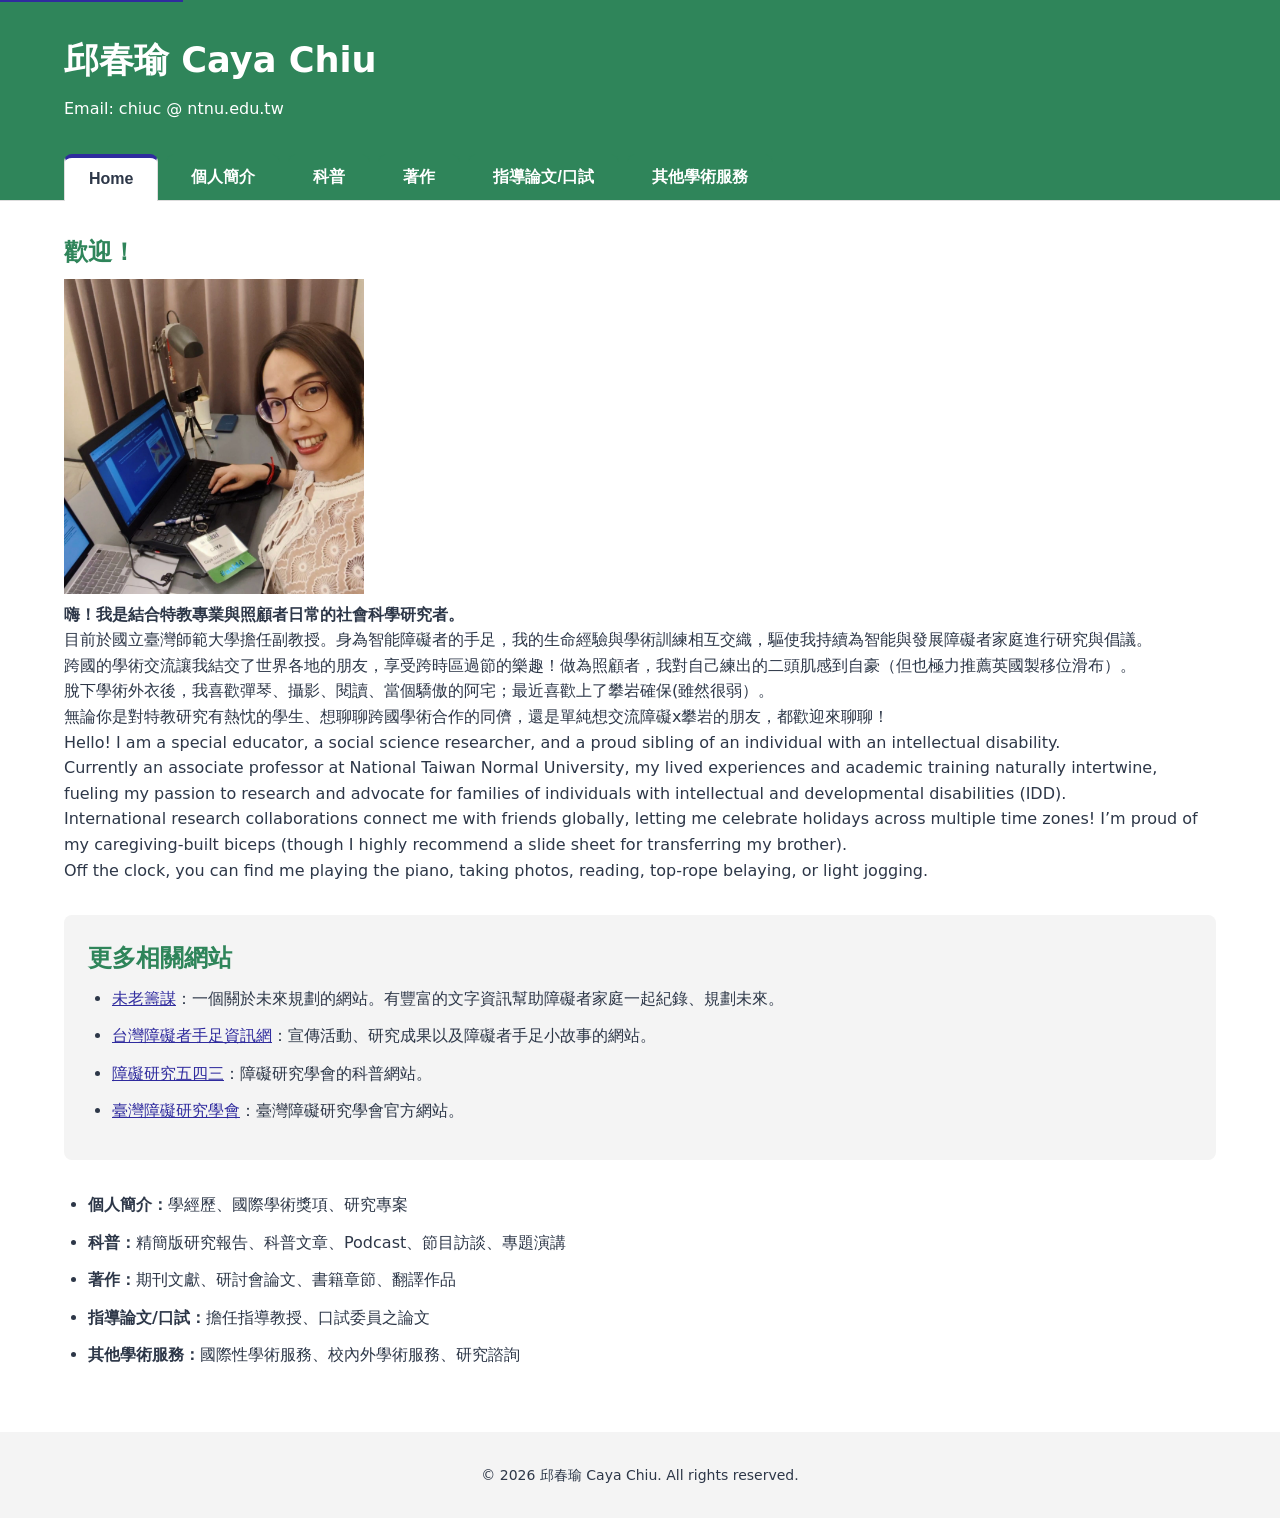
==== index.html @ 4c35199a "Update index.html" ====
<!DOCTYPE html>
<html lang="zh-TW">
<head>
    <meta charset="UTF-8">
    <meta name="viewport" content="width=device-width, initial-scale=1.0">
    <title>邱春瑜 Caya Chiu - Academic Portfolio</title>
    <link rel="stylesheet" href="style.css">
</head>
<body>
    <a href="#main-content" class="skip-link">Skip to main content</a>

    <header class="site-header">
        <h1>邱春瑜 Caya Chiu</h1>
        <p>Email: chiuc @ ntnu.edu.tw</p>
    </header>

    <nav class="tab-nav" aria-label="Main Navigation">
        <div class="tab-list" role="tablist">
            <button role="tab" aria-selected="true" aria-controls="home" id="tab-home" data-target="home">Home</button>
            <button role="tab" aria-selected="false" aria-controls="about" id="tab-about" data-target="about">個人簡介</button>
            <button role="tab" aria-selected="false" aria-controls="popsci" id="tab-popsci" data-target="popsci">科普</button>
            <button role="tab" aria-selected="false" aria-controls="publications" id="tab-publications" data-target="publications">著作</button>
            <button role="tab" aria-selected="false" aria-controls="advising" id="tab-advising" data-target="advising">指導論文/口試</button>
            <button role="tab" aria-selected="false" aria-controls="services" id="tab-services" data-target="services">其他學術服務</button>
        </div>
    </nav>

    <main id="main-content" class="main-content">
        <!-- 1. HOME PANEL -->
        <div role="tabpanel" id="home" aria-labelledby="tab-home" class="tab-panel active">
            <section class="content-section">
                    <h2>歡迎！</h2>
                    <img src="profile.png" style="width: 300px; height: auto;" alt="A smiling woman with dark brown hair and glasses takes a selfie at her desk, wearing a white cutout-patterned dress. Her workspace includes a black laptop displaying a blue presentation, a silver laptop to the left, a small tripod-mounted webcam, a smartphone, and a desk lamp. A conference badge rests on her keyboard reading 'aidd', 'CAYA', and 'Caya (Chun-Yu)', with a green '#aaidd' ribbon attached. Neutral curtains hang in the background.">
                    <p><strong>嗨！我是結合特教專業與照顧者日常的社會科學研究者。</strong></p>
                    <p>目前於國立臺灣師範大學擔任副教授。身為智能障礙者的手足，我的生命經驗與學術訓練相互交織，驅使我持續為智能與發展障礙者家庭進行研究與倡議。</p>
                    <p>跨國的學術交流讓我結交了世界各地的朋友，享受跨時區過節的樂趣！做為照顧者，我對自己練出的二頭肌感到自豪（但也極力推薦英國製移位滑布）。</p>
                    <p>脫下學術外衣後，我喜歡彈琴、攝影、閱讀、當個驕傲的阿宅；最近喜歡上了攀岩確保(雖然很弱）。</p>
                    <p>無論你是對特教研究有熱忱的學生、想聊聊跨國學術合作的同儕，還是單純想交流障礙x攀岩的朋友，都歡迎來聊聊！</p>
                    <p>Hello! I am a special educator, a social science researcher, and a proud sibling of an individual with an intellectual disability.</p>
                    <p>Currently an associate professor at National Taiwan Normal University, my lived experiences and academic training naturally intertwine, fueling my passion to research and advocate for families of individuals with intellectual and developmental disabilities (IDD).</p>
                    <p>International research collaborations connect me with friends globally, letting me celebrate holidays across multiple time zones! I’m proud of my caregiving-built biceps (though I highly recommend a slide sheet for transferring my brother). </p>
                    <p>Off the clock, you can find me playing the piano, taking photos, reading, top-rope belaying, or light jogging.</p>
            </section>
            <section class="content-section highlight-block">
                <h2>更多相關網站</h2>
                <ul class="data-list">
                    <li><a href="http://myfna.wordpress.com/" target="_blank">未老籌謀</a>：一個關於未來規劃的網站。有豐富的文字資訊幫助障礙者家庭一起紀錄、規劃未來。</li>
                    <li><a href="http://sibtw.home.blog/" target="_blank">台灣障礙者手足資訊網</a>：宣傳活動、研究成果以及障礙者手足小故事的網站。</li>
                    <li><a href="https://ds543.home.blog/" target="_blank">障礙研究五四三</a>：障礙研究學會的科普網站。</li>
                    <li><a href="https://sdstaiwan.com/" target="_blank">臺灣障礙研究學會</a>：臺灣障礙研究學會官方網站。</li>
                </ul>
            </section>
             <section class="content-section">
                <ul class="data-list">
                    <li><strong>個人簡介：</strong>學經歷、國際學術獎項、研究專案</li>
                    <li><strong>科普：</strong>精簡版研究報告、科普文章、Podcast、節目訪談、專題演講</li>
                    <li><strong>著作：</strong>期刊文獻、研討會論文、書籍章節、翻譯作品</li>
                    <li><strong>指導論文/口試：</strong>擔任指導教授、口試委員之論文</li>
                    <li><strong>其他學術服務：</strong>國際性學術服務、校內外學術服務、研究諮詢</li>
                </ul>
            </section>
        </div>

        <!-- 2. ABOUT PANEL -->
        <div role="tabpanel" id="about" aria-labelledby="tab-about" class="tab-panel" hidden>
            <section class="content-section">
                <h2>任職經歷 Academic Appointment</h2>
                <ul class="data-list">
                    <li>
                        <strong>2022/02/01 - Present</strong><br>
                        國立臺灣師範大學特殊教育系副教授<br>
                        National Taiwan Normal University / Department of Special Education<br>
                        <em>Associate Professor</em>
                    </li>
                    <li>
                        <strong>2016/08/01 - 2022/01/31</strong><br>
                        國立臺灣師範大學特殊教育系助理教授<br>
                        National Taiwan Normal University / Department of Special Education<br>
                        <em>Assitant Professor</em>
                    </li>
                    <li>
                        <strong>2014/02/01 - 2016/07/31</strong><br>
                         國立台北教育大學特殊教育系助理教授<br>
                        National Taipei University of Education / Department of Special Education<br>
                        <em>Assistant Professor</em>
                    </li>
                    <li>
                        <strong>2013/06/01 - 2014/02/01</strong><br>
                        University of Kansas / Beach Center on Disability<br>
                        <em>Post-doctoral fellowship</em>
                    </li>
                </ul>
            </section>
            <section class="content-section">
                <h2>學歷 Academic Degree</h2>
                <ul class="data-list">
                    <li>
                        <strong>2009/08/01 - 2013/05/31</strong><br>
                        University of Kansas, Lawrence, KS, U.S.A.<br>
                        Major: Special Education (Family and Policy) | Minor: Research<br>
                        <em>Ph.D.</em> - Family Needs and Family Quality of Life for Taiwanese Families of Children with Intellectual Disability and Developmental Delay
                    </li>
                    <li>
                        <strong>2007/08/01 - 2009/05/31</strong><br>
                        Vanderbilt University, Nashville, TN, U.S.A.<br>
                        Major: Special Education (Low Incidence Disabilities)<br>
                        <em>M.Ed.</em> - Web-based Survey of Taiwanese and American Adult Siblings of Persons with Disabilities
                    </li>
                    <li>
                        <strong>2001/09/01 - 2005/06/30</strong><br>
                        National Taiwan Normal University<br>
                        Major: Special Education (Severe and Multiple Disabilities)<br>
                        <em>B.A.</em>
                    </li>
                </ul>
            </section>
            <section class="content-section">
                <h2>國際學術獎項 / Awards</h2>
                <ul class="data-list">
                    <li>2025: Fulbright Senior Scholar Fellowship</li>
                    <li>2019: American Association on Intellectual and Developmental Disabilities International Award</li>
                    <li>2019: American Association on Intellectual and Developmental Disabilities Fellowship of AAIDD</li>
                    <li>2015: Jay Turnbull Fellowship</li>
                    <li>2012 - 2013: Tien-Chan Charity Foundation Dissertation Grant</li>
                    <li>2009 - 2013: Borchardt Scholarship, Grace M Phinney Scholarship, KU School of Education Achievement Award</li>
                    <li>2007 - 2009: Dean’s Selection Scholarship, Peabody College at Vanderbilt University</li>
                </ul>
            </section>
            <section class="content-section">
                <h2>研究專案 / Research Projects</h2>
                <h3>Principal Investigator / 計畫主持人</h3>
                <ul class="data-list">
                    <li><strong>2026/07/01 - Present:</strong> NSTC: A study of Coevolution for Definition, System, and Life Stories of Intellectual Disability. 科技部115年度優秀年輕學者研究計畫(個別型)NSTC 115-2628-H-003 -004 -MY2　從決策不透明到信任治理：以人機協作重構特殊教育鑑定中的障礙正義</li>
                    <li><strong>2025/02/15 - 2025/08/15:</strong> Fulbright: Painting the Future Together: Exploring Experiences of Asian Immigrant Families of Young Adults with Intellectual and Developmental Disabilities</li>
                    <li><strong>2022/08/01 - Present:</strong> NSTC: A study of Coevolution for Definition, System, and Life Stories of Intellectual Disability. 科技部112年度專題研究計畫案 NSTC112-2410-H003-092-MY3  名稱的故事：智能障礙定義、制度、生命故事共同演化之研究</li>
                    <li><strong>2021/08/01 - 2024/07/31:</strong>  NSTC: Building a Balanced Future: Effectiveness of a Hybrid Future Planning Support Program for Families of Individuals with Intellectual and Developmental Disabilities. 科技部110年度專題研究計畫案 MOST110-2410-H003-068-MY2 未老籌謀：當面加線上混合形式智能與發展障礙家庭未來規劃支持方案之成效研究</li>
                    <li><strong>2020/08/01 - 2022/07/31:</strong> NSTC: Handing over the Baton: Perspectives of Sibling Relationship, Caregiving Responsibility and Future Planning from Different Family Members of Individuals with Intellectual and Developmental Disabilities. 科技部110年度專題研究計畫案 MOST109-2410-H003-043-SSS 交棒:從不同智能與發展障礙者家庭成員觀點看手足關係、照顧任務及未來規劃 </li>
                    <li><strong>2018/08/01 - 2020/01/31:</strong> NSTC: Time Keepers: Generational Similarities/ Differences among Siblings Caregivers of Individuals with Disabilities. 科技部鼓勵女性從事科學及技術研究專案計畫(個別型) MOST 107-2635-H-003-001 -跨越時間的守護者: 擔負障礙者照顧責任的手足生命階段與世代間異同探究  </li>
                    <li><strong>2019/07/01 - 2020/08/31:</strong> Anfield: Play matters: exploring the relationship between inclusive education and play (Joint project with HKU School of Professional and Continuing Education and University of Leeds)    </li>
                    <li><strong>2019/01/01 - 2019/12/31:</strong> MoHW: Sibling Empowerment: Developing Workshop for Adults Siblings of Individuals with Intellectual and Developmental Disabilities. 公益彩券回饋金補助專案1081K1009看見高齡社會中障礙家庭支持工作的新取向—機構身心障礙者之手足團體培力計畫(育成基金會)</li>
                    <li><strong>2017/01/01 - 2019/12/31:</strong> Social sciences and humanity research Council, Canada: De l'intervention comportementale intensive précoce à l'école : évaluation de la qualité de la trajectoire de services chez les familles d'enfant ayant un trouble du spectre (Joint project with University of Montreal in Quebec, Queens University, Ontario)</li>
                    <li><strong>2017/08/01 - 2018/10/31:</strong> NTNU: Exploring Needs and Support Strategies for Schoolage Special Siblings of Children with Intellectual Disability/Autism. 國立臺灣師範大學新進教師之專題研究補助106031003 隱形的特殊需求:智能障礙與自閉症者之在學特殊手足需求與支持策略探究</li>
                    <li><strong>2017/01/01 - 2018/08/01:</strong> Exploring the ‘state of play’ for disabled children in Hong Kong and Taiwan (Joint project with HKU School of Professional and Continuing Education and University of Leeds)n</li>
                    <li><strong>2014/10/01 - 2016/12/31:</strong> CRPD and Quality of Life Indicator Delphi-study</li>
                    <li><strong>2010/03/01 - 2016/08/31:</strong> Family Needs Assessment Scale Development</li>
                    <li><strong>2010/01/01 - 2012/06/30:</strong> Early Years online module development</li>
                    <li><strong>2009/09/01 - 2010/05/31:</strong> CONNECT: A web-based professional development resources</li>
                </ul>
                <h3>Project Co-Principal Investigator / 協同主持人</h3>
                <ul class="data-list">
                    <li>2019/07/08 - 2020/08/31: Anfield補助計畫Play matters: exploring the relationship between inclusive education and play (與香港大學School of Professional and Continuing Education及University of Leeds, UK合作計畫)  </li>
                    <li>2017/01/01 - 2019/12/31: Social sciences and humanity research Council, Canada補助專案 De l'intervention comportementale intensive précoce à l'école : évaluation de la qualité de la trajectoire de services chez les familles d'enfant ayant un trouble du spectre de l'autisme Université du Québec à Montréal (與University of Montreal in Quebec, Queens University, Ontario合作計畫)</li>
                    <li>2017/01/01 - 2018/08/01: Exploring the ‘state of play’ for disabled children in Hong Kong and Taiwan (與香港大學School of Professional and Continuing Education及University of Leeds, UK合作計畫)</li>
                </ul>
            </section>
        </div>

        <!-- 3. POPULAR SCIENCE PANEL -->
        <div role="tabpanel" id="popsci" aria-labelledby="tab-popsci" class="tab-panel" hidden>
         <section class="content-section highlight-block">
                <h2>精簡版研究報告 (Research Briefs)</h2>
                <ul class="data-list">
                    <li><a href="https://drive.google.com/file/d/1Z1q9WR6EpjDZjwSs6eqr-I-HGg7HndsA/view?usp=drive_link" target="_blank">2022障礙家庭未來規劃精簡版研究報告.pdf</a></li>
                    <li><a href="https://drive.google.com/file/d/1wVi0GGYrg65hXgGa9I_uWAhBz9-PHjV2/view?usp=drive_link" target="_blank">2022障礙家庭照顧任務精簡版研究報告.pdf</a></li>
                    <li><a href="https://drive.google.com/file/d/1WQktTf-LOldTJ2x9FkzK90xZSSlH6qXa/view?usp=drive_link" target="_blank">2020手足研究摘要精華版.pdf</a></li>
                    <li><a href="https://drive.google.com/file/d/1hQaxby3zULbg8oN4PaaTYc0lHrzxYAOx/view?usp=drive_link" target="_blank">2019手足真心話手冊最終版(電子版).pdf</a></li>
                    <li><a href="https://drive.google.com/file/d/1cEA9bY_1T6qoMqASv3lDJm2ncrkCbbTE/view?usp=drive_link" target="_blank">2019手足真心話table.pdf</a></li>
                    <li><a href="https://drive.google.com/file/d/1XK9U51AMbYr6vNroq2OEG8Gbzxfjn7fq/view?usp=drive_link" target="_blank">2013家庭需求精簡版研究報告.pdf</a></li>
                </ul>
            </section>
            <section class="content-section">
                <h2>科普文章 / Pop-Sci Article</h2>
                <ol class="data-list">
                    <li><a href="https://ds543.home.blog/2024/04/29/%e7%95%b6%e4%bd%a0%e5%87%9d%e8%a6%96%e6%b7%b1%e6%b7%b5%ef%bc%9a%e3%80%8c%e6%80%aa%e8%83%8e%e7%a7%80%e3%80%8d%ef%bc%88freakshow%ef%bc%89%e8%88%87%e3%80%8c%e5%81%a5%e5%85%a8%e4%b8%bb%e7%be%a9%e3%80%8d/" target="_blank">邱春瑜(2024)。當你凝視深淵：「怪胎秀」（Freakshow）與「健全主義」的對話 。障礙研究五四三。</a></li>
                    <li><a href="https://www.aaidd.org/news-policy/news/article/2019/03/27/criteria-for-id-now-available-in-eight-languages" target="_blank">Chiu, C. (2021). Criteria for ID Now Available in Eight Additional Languages. AAIDD.</a></li>
                    <li><a href="https://aaidd.org/intellectual-disability/definition/translations-of-the-criteria-for-id" target="_blank">Chiu, C. (2021). Criteria for Intellectual Disability in Translation. AAIDD.</a></li>
                    <li><a href="https://www.aaidd.org/publications/newsletters/leadership-in-idd/lidd-2021-july" target="_blank">Caya, C. (2021, July). Mission of the Century. Leadership in IDD.</a></li>
                    <li><a href="https://ici.umn.edu/peer-reviewed-publications" target="_blank">Chiu, C., Strohm, K., & Arima, Y. (2020, Spring). Sibling Support Internationally: A Snapshot of Asia-Pacific Sibling Networks. ICI Peer-Reviewed Publications.</a></li>
                    <li><a href="https://medium.com/aaidd-secp-2020-curation/developing-global-competency-for-an-inclusive-world-4ea5143907ae" target="_blank">Chiu, C. (2020, Jul 5). Developing global competency for an inclusive world. AAIDD SECP 2020 Curation.</a></li>
                    <li><a href="https://ds543.home.blog/2019/07/23/%E8%BA%AB%E5%BF%83%E9%9A%9C%E7%A4%99%E3%80%8C%E5%BE%AE%E6%AD%A7%E8%A6%96%E3%80%8D/" target="_blank">邱春瑜、許朝富、游鯉綺(2019)。身心障礙，「微歧視」 。障礙研究五四三。</a></li>
                    <li><a href="https://sibtw.home.blog/2019/04/04/the-journey-begins/" target="_blank">邱春瑜 (2019)。手足真心話。刊於台灣障礙者手足資訊網。</a></li>
                    <li><a href="https://swiftschools.org/rainbow-connection/" target="_blank">Chiu, C. (2018, May 10). Rainbow Connection. SWIFT.</a></li>
                    <li><a href="https://twstreetcorner.org/2017/10/31/chiuchouwengchang/" target="_blank">邱春瑜、周怡君、翁鈺旻、張恒豪(2017)。障礙體驗，體驗了什麼？。巷仔口社會學。</a></li>
                </ol>
            </section>
            <section class="content-section">
                <h2>Podcast</h2>
                <ul class="data-list">
                    <li><strong>2025/03</strong> <a href=https://open.spotify.com/episode/5bLhLjYx2U1kBSAUPQdURW?si=mKMP5zkTTW6CIPsatMcUNQ>💟從心，走一段💟EP2 .手足釀出的早熟，從心認識身心障礙者的兄弟姊妹。礙到底工作室。</a></li>
                    <li><strong>2025/02</strong><a href=https://channelplus.ner.gov.tw/episode/014fade2-b8a7-461d-8cb9-de0d3ac8b559?courseId=>花甲幸福曲 EP7-花甲幸福陪伴：心智障礙家庭的雙老同行曲</a></li>
                    <li><strong>2023/02</strong> <a href=https://open.spotify.com/episode/72pVEuy2SAnDyXA479P5Th?si=p2qqojc1TwS_ZsgAUS2Avg>S2EP8 智能障礙家庭照顧支持與外國經驗分享 ft. 國立師大特教系邱春瑜副教授。漢聲廣播電台。</a></li>
                    <li><strong>2023/02</strong> <a href=https://open.spotify.com/episode/1WBRGaQpNFbI35cojVFdGA?si=8pgAmTOGQR2vd2jVYEOHcQ>S2EP7 智能障礙者名稱的演變與污名 ft. 國立師大特教系邱春瑜副教授。漢聲廣播電台。</a></li>
                    <li><strong>2022/06</strong> <a href=https://open.spotify.com/episode/0OIyl0VoO7yTcYZ3fp0I5I?si=g1pAcyqAR8-_bHjI16w1kw>EP25｜45度角的天空｜我們的藍調時光談障礙手足。漢聲廣播電台。</a></li>
                    <li><strong>2022/04</strong> <a href=https://open.spotify.com/episode/06GMhKXc0D8FUPEh8qorju>微歧視是什麼？玩轉障礙。（參考文章）</a></li>
                </ul>
            </section>
            <section class="content-section">
                <h2>訪談影片</h2>
                <ul class="data-list">
                    <li><strong>2024/04</strong> <a href=https://www.youtube.com/watch?v=j9n2_S7EmfA&t=18s>【育成社福基金會】障礙手足未來照顧規劃，手足要參與討論嗎。</a></li>
                    <li><strong>2024/04</strong> <a href=https://www.youtube.com/watch?v=R27_KTvFhcI&t=21s>【育成社福基金會】從交往到婚姻，手足與伴侶經歷了什麼。</a></li>
                    <li><strong>2020/11</strong> <a href=https://www.youtube.com/watch?v=3N5DauqBNfU>【育成基金會】手足會客室ep1-肯納症(自閉症)者家人的翻轉人生。</a></li>
                    <li><strong>2019/03</strong> <a href=https://reurl.cc/ZN7pAa>【返家專車】《特殊手足的真心話》。I Am Who I Am。</a></li>
                    <li><strong>2016/11</strong> <a href=https://reurl.cc/Mzdq0L>老師專訪—邱春瑜教授。《兩個世界》OneWorld—身心障礙者權利講座。</a></li>
                    <li><strong>2016/11</strong> <a href=https://reurl.cc/MzdqbL>談歧視。《兩個世界》OneWorld—身心障礙者權利講座。</a></li>
                </ul>
            </section>
            <section class="content-section">
                <h2>專題演講 / Selected Keynote Speech (-to be updated)</h2>
                <ol class="data-list">
                    <li>Chiu, C. (August, 2026) The 7th European IASSIDD Congress Keynote Panel. </li>
                    <li>Chiu, C. (July, 2019) 108年度教育部委託國立臺北教育大學辦理大專校院特殊教育專責單位輔導人員特殊教育研習。</li>
                    <li>Chiu, C. (April, 2019) 天使心家長講座活動。手足真心話~您的恐懼與轉機。</li>
                    <li>Chiu, C. (March, 2019) 2019心智障礙者手足議題國際研討會。舉手投足之間~特殊手足的真心話。</li>
                    <li>Chiu, C. (Jan, 2019) 南湖國小彩虹幸福講堂。從特教老師的養成談起-想法大不同。</li>
                    <li>Chiu, C. (Dec, 2018) 中原大學特殊教育學系特殊教育論題與趨勢。身心障礙者家庭研究與政策分析。</li>
                    <li>Chiu, C. (Nov, 2018) 育成成人工作會報。手足情深？手足風險？手足無措？</li>
                    <li>Chiu, C. (Oct, 2018) 2018東亞障礙研究論壇。樂在台灣：障礙兒童遊戲研究。</li>
                    <li>Chiu, C. (Jan, 2017) Kongju National University BK21+ International Conference, Kongju, Korea. Supports for Post-secondary Students with Disabilities in Taiwan.</li>
                </ol>
            </section>
        </div>

        <!-- 4. PUBLICATIONS PANEL -->
        <div role="tabpanel" id="publications" aria-labelledby="tab-publications" class="tab-panel" hidden>
            <section class="content-section">
                <h2>期刊文獻 / Journal Articles</h2>
                <ol class="data-list">
                    <li>韓采芳、邱春瑜、郭惠瑜(2026)我是誰?:成年智能障礙者對於智能障礙標籤態度及身份認同協商經驗之探究。<em>特殊教育研究學刊，51</em>(2), 1-43。[TSSCI、通訊作者]</li>
                    <li>賴念華、魏大紘、、胡心慈、邱春瑜、李謹妏(2025)障礙者之父母在障礙者不同生命階段所感知到的親職壓力與支持程度－以生態系統的觀點。<em>特殊教育研究學刊，50</em>(2)，1-44 。https://doi.org/10.6172/BSE.202507_50(2).0001.[TSSCI]</li>
                    <li>Chatenoud, C., Rivard, M., Millau, M., Aldersey, H., Chiu, C.-Y., Souissi, F., Magnan, C., & Mestari, Z. (2025). Family needs and service trajectory during the transition to school for children with autism. <em>Families in Society, Advance online publication.</em> https://doi.org/10.1177/10443894251329423 [SSCI]</li>
                    <li>Rivard, M., Chatenoud, C., Chiu, C., Aldersey, H., Coulombe, P., Morin, M., ... & Magnan, C. (2024). From early behavioral intervention to school: A systematic evaluation of parents’ perspectives on the quality of the autism services during the transition to kindergarten. <em>Journal of Autism and Developmental Disorders, 56</em>(2), 615-632. https://doi.org/10.1007/s10803-024-06594-x[SSCI]</li>
                    <li>陳伯偉、邱春瑜、郭惠瑜、周月清(2023)。發展障礙研究倫理指引：支持障礙者參與研究。<em>臺大社會工作學刊</em>，特刊，1-42。[TSSCI]</li>
                    <li>Rivard, M., Chatenoud, C., Magnan, C., Beuchat, M., Mello, C., Aldersey, H. M., & Chiu, C. (2023). "I lost all the services offered to my child overnight": Families' experience of the interruption of early intervention services for autism during the Covid-19 pandemic in Quebec. <em>Journal on Developmental Disabilities, 28</em>(2), 1-27.[SSCI]</li>
                    <li>Chiu, C. (2022). Bamboo sibs: Experiences of Taiwanese non-disabled siblings of adults with intellectual and developmental disabilities across caregiver lifestages. <em>Journal of Developmental and Physical Disabilities</em>, 34, 233–253. [SSCI]</li>
                    <li>Lee, C., Hagiwara, M., Chiu, C., & Takishima, M. (2022). Caregiving and future planning perspectives of siblings of individuals with intellectual and developmental disabilities: Insights from South Korea, Japan and Taiwan. <em>Journal of Applied Research in Intellectual Disabilities, 36</em>(1), 50-57. [SSCI]</li>
                    <li>游以安，邱春瑜，林予安，張恒豪(2022)。身心障礙大學生新冠肺炎期間遠距學習調查：以臺灣為例。<em>調查研究—方法與應用，49</em>, 135-186。[TSSCI]</li>
                    <li>董怡寧，邱春瑜，游鯉綺，許朝富，周倩如（2022）。一句話惹惱障礙者：以污名溝通模型探究障礙微歧視話語之詮釋與回應。<em>特殊教育研究學刊，47</em>(2), 1-32。[TSSCI、通訊作者]</li>
                    <li>Beckett, A. E., Encarnação, P., Chiu, C., & Ng, S. T. M. (2020). Play for disabled children in Taiwan and Hong Kong: parent perspectives. <em>Journal of Disability Studies in Education, 1</em>, 1-31.</li>
                    <li>劉益蓉、邱春瑜、張恒豪、柯秋雪(2020)。家成、業就？擔任特教老師的非障礙手足之邊界跨越經驗探究。<em>特殊教育研究學刊，45</em>(3)，29-51。[TSSCI、通訊作者]</li>
                    <li>Wu, Y. C., Chen, P. Y., Tsai, S. P., Tsai, S. F., Chou, Y. C., & Chiu, C. (2019). The effects of the class-wide function-related intervention teams on behaviors of an elementary student with autism spectrum disorder in an inclusive classroom in Taiwan. <em>International Journal of Developmental Disabilities, 65</em>(5), 368-377. [SSCI、通訊作者]</li>
                    <li>Francis, G. L., & Chiu, C. (2019). The way to ultimate wisdom: an exploratory qualitative study on Taiwanese students with disabilities attending college. <em>International Journal of Developmental Disabilities</em>, 1-12. [SSCI、第二作者]</li>
                    <li>Haines, S. J., Francis, G. L., Mueller, T. G., Chiu, C., Burke, M. M., Kyzar, K.,...Turnbull, A. P. (2017). Reconceptualizing Family-Professional Partnership for Inclusive Schools: A Call to Action. <em>Inclusion, 5</em>(4), 234-247.</li>
                    <li>Francis, G. L., Stride, A., Reed, S., & Chiu, C. (2017). Family-Professional Partnerships in Postsecondary Education Programs: Perceptions of Professionals. <em>Inclusion, 5</em>(4), 263-278.</li>
                    <li>Francis, G.L., Duke, J.M., & Chiu, C. (2017). The college road trip: Supporting college success for students with autism. <em>Division of Autism and Developmental Disabilities Online Journal, 4</em>, 20-35.</li>
                    <li>Aldersey, H. M., Francis, G. L., Haines, S. J., & Chiu, C. (2017). Family quality of life in the Democratic Republic of the Congo. <em>Journal of Policy and Practice in Intellectual Disabilities, 14</em>(1), 78-86. [SSCI]</li>
                    <li>Chiu, C., Seo, H., Turnbull, A. P., & Summers, J. A. (2017). Confirmatory factor analysis of a family quality of life scale for Taiwanese families of children with intellectual disability/developmental delay. <em>Intellectual and Developmental Disabilities, 55</em>(2), 57-71. [SSCI、第一作者、通訊作者]</li>
                    <li>Chiu, C., & Turnbull, R. (2014). Taiwan's national policies for children in special education: Comparison with UNCRPD, Core Concepts, and the American IDEA. <em>Journal of Policy and Practice in Intellectual Disabilities, 11</em>, 217-225. [SSCI、第一作者]</li>
                    <li>Kyzar, K.B., Chiu, C., Kemp, P., Aldersey, H.M., Turnbull, A.P., & Lindeman, D.P. (2014). Feasibility of an online professional development program for early intervention practitioners. <em>Infants and Young Children, 27</em>, 174-191. [SSCI、第二作者]</li>
                    <li>Chiu, C., Turnbull, A. P., & Summers, J. A.. (2013). What families need: Validation of the Family Needs Assessment for Taiwanese families of children with intellectual disability and developmental delay. <em>Research and Practice for Persons with Severe Disabilities, 38</em>, 247-258.</li>
                    <li>Chiu, C., & Haines, S. J. (2013). Parent autonomy support for children with low achievement and disabilities. <em>Lynchburg College Journal of Special Education, 13</em>.</li>
                </ol>
            </section>
            <section class="content-section">
                <h2>研討會論文 / Conference Paper</h2>
                <ol class="data-list">
                    <li>Chiu, C., Chung, S., Haines, S., Aldersey, H., & Francis, G. (2026, August). <em>Asian immigrant families in the US: Navigating services for children and young adults with intellectual and developmental disabilities.</em> The 7th International Association for the Scientific Study of Intellectual and Developmental Disabilities European Congress. Munich, Germany. </li>
                    <li>Chiu, C., Francis, G., Lee, C., & Burke, M. (2025, October). <em>Concordance and Discrepancy: Family Member Perspectives on Caregiving and Future.</em> The 5th International Association for the Scientific Study of Intellectual and Developmental Disabilities Asia-Pacific Congress. Singapore. </li>
                    <li>Chiu, C., Hung, L. Han, T.. Xui, H. (2025, October). <em>Passing the Baton: Supporting families of individuals with intellectual and developmental disabilities with a hybrid future planning program.</em> The 5th International Association for the Scientific Study of Intellectual and Developmental Disabilities Asia-Pacific Congress. Singapore. </li>
                    <li>Chiu, C. & Goldman, S. (2025, October). <em>Building bridges: Preliminary findings from replicating an advocacy program in Taiwan.</em> The 5th International Association for the Scientific Study of Intellectual and Developmental Disabilities Asia-Pacific Congress. Singapore. </li>
                    <li>Chiu, C. & Han, T. (2025, October). <em>Unveiling Identity: Young Self-Advocates' Views on Intellectual Disability.</em> The 5th International Association for the Scientific Study of Intellectual and Developmental Disabilities Asia-Pacific Congress. Singapore. </li>
                    <li>Chiu, C., Hung, L., Han, T., & Huang, Y. (2025, October). <em>A Study of Coevolution for Definition, System, and Life Stories of Intellectual Disability in Taiwan.</em> The 5th International Association for the Scientific Study of Intellectual and Developmental Disabilities Asia-Pacific Congress. Singapore. </li>
                    <li>Chiu, C. & Goldman, S.  (2024, August). <em>Replicating an advocacy program in Taiwan: Preliminary Findings.</em> The 17th World Congress of the International Association for the Scientific Study of Intellectual and Developmental Disabilities, Chicago, USA. </li>
                    <li>Chiu, C., Hung, Y., Han, T., & Qiu, X.  (2024, August). <em>Tomorrow Together: A hybrid future planning support program for families of individuals with intellectual and developmental disabilities.</em> The 17th World Congress of the International Association for the Scientific Study of Intellectual and Developmental Disabilities, Chicago, USA. </li>
                    <li>Han, T. & Chiu, C. (2024, August). <em>Unveiling identity: Exploring identity interpretations of intellectual disability in young adult self-advocates.</em>  The 17th World Congress of the International Association for the Scientific Study of Intellectual and Developmental Disabilities, Chicago, USA. </li>
                    <li>Lee, M & Chiu, C. (2023, Nov). <em>Learning outcomes for preschoolers with special needs during inclusive physical activities: A mapping review.</em> ERAS Conference and WERA Focal Meeting 2023. Nanyang Technological University, Singapore. </li>
                    <li>Chiu, C., Hung, Y., Liu, Y., & Han, T. (2023, June). <em>Our Future: Development and implementation of a hybrid future planning support program for families.</em> The 147th American Association on Intellectual and Developmental Disabilities (AAIDD) Annual Meeting, Pittsburgh, PA, U.S.A.. </li>
                    <li>Chiu, C. & Liu, Y. (2022, June). <em>Handing over the baton: Perspectives of future planning from families of individuals with intellectual and developmental disabilities.</em> The 146th American Association on Intellectual and Developmental Disabilities (AAIDD) Annual Meeting, Online. </li>
                    <li>Lin, S., Chiu, C., Lin, H., Weng, Y. (2022, June). <em>All about us with us: An action research on a self-advocacy group.</em> The 146th American Association on Intellectual and Developmental Disabilities (AAIDD) Annual Meeting, Online. </li>
                    <li>Chatenoud, C., Rivard, M., Aldersey, H. M., Magnan, C., Lefevre, C., & Chiu, C. (2021, July). <em>Transition of children with ASD to school: Heterogeneity of student’s behavioral and emotional profile, child placement and family needs.</em> The 6th International Association for the Scientific Study of Intellectual and Developmental Disabilities (IASSIDD) Europe Congress. Online. </li>
                    <li>Chen, I., Chiu, C., Huang, C., & Huang, H. (2021, June). <em>I found my sibling sister/brother! A study on coping in adult siblings of individuals with intellectual and developmental disabilities participating in a support group.</em> The 145th American Association on Intellectual and Developmental Disabilities (AAIDD) Annual Meeting, Online. </li>
                    <li>Lee, C., Hagiwara, M., Chiu, C., & Burke, M. (2021, June). <em>A Four-country comparative analysis of future planning among siblings of individuals with intellectual and developmental disabilities.</em> The 145th American Association on Intellectual and Developmental Disabilities (AAIDD) Annual Meeting, Online. </li>
                    <li>邱春瑜(2021, May). <em>交棒?!從不同智能與發展障礙者家庭成員觀點看未來規劃.</em> 2021年臺灣障礙研究學會年會(線上)。台北，臺灣。 </li>
                    <li>Chiu, C. (2019, August). <em>Time Keepers: Experiences of Sibling Caregivers of Adults with Disabilities across Lifestages in Taiwan.</em> The 16th World Congress of the International Association for the Scientific Study of Intellectual and Developmental Disabilities, Glasgow, United Kingdom </li>
                    <li>Rivard, M., Chatenoud, C., Aldersey, H., Chiu, C., Turnbull, A., Mestari, Z., Magnan, C., Cloran, P. (2019, August). <em>From early intensive behavioural intervention to school: Assessing the quality of the service trajectory in families with a child with autism spectrum disorder.</em> The 16th World Congress of the International Association for the Scientific Study of Intellectual and Developmental Disabilities, Glasgow, United Kingdom </li>
                    <li>Chiu, C. (2019, June). <em>Experiences and Support Strategies for Pre-adult Siblings of Individuals with Intellectual Disability and Autism in Taiwan.</em> The 143rd American Association on Intellectual and Developmental Disabilities (AAIDD) Annual Meeting, Twin Cities, MI, USA. </li>
                    <li>Lee, C., Chiu, C., & Hagiwara, M. (2019, June). <em>Extending the Family Support for Individuals with IDD Across the Globe.</em> The 143rd American Association on Intellectual and Developmental Disabilities (AAIDD) Annual Meeting, Twin Cities, MI, USA. </li>
                    <li>Chiu, C. (2019, June). <em>The Tale of Bamboo sibs.</em> The 7th Sibling Leadership Network National Conference, Twin Cities, MI, USA. </li>
                    <li>Chiu, C., Aldersey, H., Burke, M. M., Mueller, T. G., Francis, G. L., Haines, S., Rios, K., Lee, C., Stride, & Reed, S. (2018, June). <em>Applying the Sunshine Model of Family-Professional Partnerships in Diverse Contexts.</em> The 142nd American Association on Intellectual and Developmental Disabilities (AAIDD) Annual Meeting, St. Louis, MO, USA. </li>
                    <li>Chiu, C. & Francis, G. L. (2018, June). <em>Postsecondary Inclusion in Taiwan: Perspectives of Taiwanese Educational Professionals and College Students with Disabilities.</em> The 142nd American Association on Intellectual and Developmental Disabilities (AAIDD) Annual Meeting, St. Louis, MO, USA. </li>
                    <li>Chiu, C. (2018, June). <em>Tell me About ID: Initiative: Making the Definition of Intellectual Disability Accessible Around the World.</em> The 142nd American Association on Intellectual and Developmental Disabilities (AAIDD) Annual Meeting, St. Louis, MO, USA. </li>
                    <li>Claes, C., Schalock, R., Lombardi, M., & Chiu, C. (2018, June). <em>Human Rights, the Capability Approach, Supports and Quality of Life: A Shared Agenda.</em> The 142nd American Association on Intellectual and Developmental Disabilities (AAIDD) Annual Meeting, St. Louis, MO, USA. </li>
                    <li>Lombardi, M., Claes, C., Chiu, C., & Schalock, R. (2018, June). <em>An International Approach to Align UNCRPD Articles with Quality of Life Indicators and Support Strategies.</em> The 142nd American Association on Intellectual and Developmental Disabilities (AAIDD) Annual Meeting, St. Louis, MO, USA. </li>
                    <li>Chiu, C., Tung, Y., Hsu, C., & Yu, L. (2017, Nov).  <em>The Best Defense is a Good Response: Strategic Reaction to Offensive Sentences for People with Disability and their Families.</em> The 4th International Association for the Scientific Study of Intellectual and Developmental Disabilities Asia-Pacific Regional Congress. Bangkok, TH. </li>
                    <li>Haines, S., Chiu, C., Aldersey, H. A. (2017, June). <em>Reciprocal Family-researcher Partnerships: Researching Innovative Practice as a Means to Positive Family Outcomes.</em> The 141th American Association on Intellectual and Developmental Disabilities (AAIDD) Annual Meeting. Hartford, Connecticut, USA. </li>
                    <li>Chiu, C. & Liu, Y. (2017, June). <em>Double Special: A Qualitative Exploration of Work-Family Spillover Experience from Special Siblings with a Career in Special Education.</em> The Sibling Leadership Network Conference.  Hartford, Connecticut, USA. </li>
                    <li>Chiu, C. (2016, August). <em>Parents' perspectives on pressure and supports across lifespan in Taiwan.</em> The 15th International Association for the Scientific Study of Intellectual and Developmental Disabilities World Congress, Melbourne, Australia. </li>
                    <li>Zuna, N., Chiu, C., & Kemp, P. (2016, August). <em>Development of an international tool: Family Needs Assessment.</em> The 15th International Association for the Scientific Study of Intellectual and Developmental Disabilities World Congress, Melbourne, Australia. </li>
                    <li>Aldersey, H., Chiu, C., Francis, G. L. &Haines, S. J.  (2016, August). <em>Family Quality of Life in Kinshasa, Democratic Republic of the Congo.</em> The 15th International Association for the Scientific Study of Intellectual and Developmental Disabilities World Congress, Melbourne, Australia. </li>
                    <li>Santos, D. B., Gracia, M., Beltran, F. S., Zuna, N., & Chiu, C. (2016, August). <em>Family Needs Assessment Tool in Brazil: A Pilot Study.</em> The 15th International Association for the Scientific Study of Intellectual and Developmental Disabilities World Congress, Melbourne, Australia. </li>
                    <li>Chiu, C. (2016, June). <em>Manual of the Family Needs Assessment.</em> The 140th American Association on Intellectual and Developmental Disabilities (AAIDD) Annual Meeting, Atlanta, GA, USA </li>
                    <li>Chiu, C. (2016, April)： <em>CRPD、美國、台灣之障礙學生教育法規比較.</em>「意識、行動與制度----障礙研究」研討會。嘉義，台灣。 </li>
                    <li>Chiu, C. (2015, June). <em>Cross-cultural Adaptation of the Volunteer Advocacy Project in Taiwan.</em> The 139th American Association on Intellectual and Developmental Disabilities (AAIDD) Annual Meeting, Louisville, KY, USA </li>
                    <li>Chiu, C. (2014, June). <em>What’s Next? Future implications of the FNA.</em> The 138th American Association on Intellectual and Developmental Disabilities (AAIDD) Annual Meeting, Orlando, Florida, USA </li>
                    <li>Chiu, C. (2013, July). <em>Family Needs Assessment: Measurement and Intensities of Needs: Theoretical and Psychometric Overview.</em> The Regional Conference of the International Society on Early Intervention, St. Petersburg, Russia </li>
                    <li>Chiu, C. (2013, July). <em>Multimedia Development of Early Years.</em> The Regional Conference of the International Society on Early Intervention, St. Petersburg, Russia </li>
                    <li>Chiu, C. (2013, April). <em>Family Support: Concerns, Priorities, and Resources Online Assessment Tool and Planning Process.</em>  Council of Exceptional Children 2013 Convention and Expo, San Antonio, USA </li>
                    <li>Chiu, C. (2013, April). <em>Making and Implementing Evidence-Based Decisions in Early Intervention through Family Partnerships.</em>  Council of Exceptional Children 2013 Convention and Expo, San Antonio, USA </li>
                    <li>Chiu, C. (2012, June). <em>Family Resilience in Taiwanese Families of Individuals with Disabilities.</em>  Society for Disability Studies 25th Annual Conference, Denver, Colorado, USA </li>
                    <li>Chiu, C. (2012, April). <em>Family Support Policy for Families of Adults with Disabilities.</em>  Council of Exceptional Children 2012 Convention and Expo, Denver, Colorado, USA </li>
                    <li>Chiu, C. (2012, April). <em>A Preliminary Report of Families’ Needs in China, Spain, Taiwan, and the United States.</em>  Council of Exceptional Children 2012 Convention and Expo, Denver, Colorado, USA </li>
                    <li>Chiu, C. (2012, April). <em>Early Years: Online Professional Development for Early Intervention.</em> Council of Exceptional Children 2012 Convention and Expo, Denver, Colorado, USA </li>
                    <li>Chiu, C. (2011, December). <em>Family Needs Assessment: What do families really want?</em> The Third Conference of the International Society on Early Intervention, Kaohsiung, Taiwan </li>
                    <li>Chiu, C. (2011, May). <em>International Perspectives on Family Quality of Life: Conceptualization, Measurement, and Family Support.</em> The Third Conference of the International Society on Early Intervention, New York, NY, USA </li>
                    <li>Chiu, C. (2011, May). <em>State-of-Art Technology Features for Online Training.</em> The Third Conference of the International Society on Early Intervention, New York, NY, USA </li>
                    <li>Chiu, C. (2011, April). <em>Conceptualization of a Family Needs Measure.</em> The 7th    Kansas University Professionals for Disability Student Research Conference, Lawrence, Kansas, USA </li>
                    <li>Chiu, C. (2011, February). <em>The Creation of Online Professional Development Trainings.</em> The 29th Annual Kansas Division for Early Childhood Conference, Witchita, KS, USA </li>
                    <li>Chiu, C. (2010, October). <em>Online Professional Development for Intentional Interventions on Family-Professional Partnerships.</em> The 26th annual international conference on young children with special needs and their families, Kansas City, MO, USA </li>
                    <li>Chiu, C. (2010, April). <em>Families’ perspective toward future planning for adults with disabilities.</em> Poster session presented at the Kansas University Professionals for Disability Student Research Conference, Lawrence, Kansas, USA </li>
                    <li>Chiu, C. (2010, April). <em>Adult Taiwanese and American Siblings of Persons with Disabilities: Findings from a Cross-Cultural Survey.</em> Paper presented at the Kansas University Professionals for Disability Student Research Conference, Lawrence, Kansas, USA </li>
                    <li>Chiu, C. (2009, February). <em>Web-based Survey of Adult Siblings of Persons with Disabilities.</em> Poster session presented at the Vanderbilt Kennedy Center Science Day, Nashville, Tennessee. </li>
                </ol>
            </section>
            <section class="content-section">
                <h2>書籍章節 / Book chapter (to be updated)</h2>
                <ul class="data-list">
                    <li>Chiu, C., & Chang, H. (In Press) Supports for Post-Secondary Education Students with Disabilities in Taiwan. In R. Slee, P. Yeung, & S. Ng (Eds.) <em>Including Students with Disabilities in Hong Kong, Taiwan and the Mainland of China.</em> Rotterdam, Netherlands: SENSE Publishers</li>
                    <li>張恒豪與邱春瑜(2019年11月)。障礙研究與融合教育。障礙研究與社會政策(ISBN: 9789577325853)(253-269)。台北:巨流圖書股份有限公司。</li>
                    <li>Chen, P. & Chiu, C. (2015). Inclusive education for students with low-incidence disabilities in Taiwan - Where we are, what we have learned. In E. West (Eds.), International Perspectives on Inclusive Education (pp. 203-219). Bradford, United Kingdom: Emerald Group Publishing Limited.</li>
                    <li>Chiu, C., Kyzar, K., Zuna, N., Turnbull, A., Summers, J., & Aya, V. (2013). Family Quality of Life. In M. Weymeyer (Eds.), Oxford Handbook of Positive Psychology and Disability (pp. 365-392). NewYork, NY: Oxford University Press.</li>
                    <li>張恒豪與邱春瑜(2017)教育權。載於孫迺翊與廖福特(主編)身心障礙者權利公約 (ISBN:978-986-93498-1-9)(pp.395-422)。台北：台灣新世紀文教基金會。</li>
                </ul>
            </section>
            <section class="content-section">
                <h2>翻譯作品(to be updated)</h2>
                <ol class="data-list">
                    <li>邱春瑜譯（2013）：家長與家庭的今昔角色。載於洪儷瑜總校閱，<em>親師合作與家庭支援--由信任與夥伴關係創造雙贏</em>（Turnbull et al. 著：Families, Professionals, and Exceptionality: Positive Outcomes Through Partnerships and Trust, 6th edition），5-1~5-16頁。台北：華騰出版。（原著出版於2011）</li>
                    <li>邱春瑜譯（2013）：政策及家長與專業人員的合作關係。載於洪儷瑜總校閱，<em>親師合作與家庭支援--由信任與夥伴關係創造雙贏</em>（Turnbull et al. 著：Families, Professionals, and Exceptionality: Positive Outcomes Through Partnerships and Trust, 6th edition），6-1~6-28頁。台北：華騰出版。（原著出版於2011）</li>
                </ol>
            </section>
            <section class="content-section">
                <h2>國際研討會參與報告(to be updated)</h2>
                <ol class="data-list">
                    <li>2019科技部鼓勵女性從事科學及技術研究專案計畫(個別型) MOST 107-2635-H-003-001 - The Sibling Leadership Network Conference/The 143rd AAIDD Annual Meeting 與會心得報告</li>
                    <li>2018年科技部補助國內專家學者出席國際學術會議 107-2914-I-003-012-A1，The 142nd AAIDD Annual Meeting 與會心得報告</li>
                    <li>2017年校內新進人員出席國際學術會議補助 201709005，The 4th IASSIDD Asia-Pacific Regional Congress 與會心得</li>
                    <li>2017年科技部補助國內專家學者出席國際學術會議 106-2914-I-003 -018 -A1，The Sibling Leadership Network Conference/The 141th AAIDD Annual Meeting 與會心得報告/無障礙遊樂場調查組織Project INDIGO 以及Spaulding Playground參訪報告</li>
                    <li>2016年科技部補助國內專家學者出席國際學術會議 105-2914-I-003 -023 -A1，The 15th IASSIDD World Congress 與會心得</li>
                </ol>
            </section>
        </div>

        <!-- 5. ADVISING PANEL -->
        <div role="tabpanel" id="advising" aria-labelledby="tab-advising" class="tab-panel" hidden>
            <section class="content-section highlight-block">
                <h2>指導學位論文得獎</h2>
                <ol class="data-list">
                    <li><a href="https://www.familycare.org.tw/page/11776" target="_blank">中華民國照顧者協會—113年家庭照顧者相關領域博碩士論文獎碩士組</a>：吳映萱(2024)。共創理想鄉：智能與發展障礙家庭在雙老家園中的生命經驗及未來願景。國立臺灣師範大學特殊教育學系碩士在職專班碩士論文。</li>
                    <li><a href="https://reurl.cc/gY86mQ" target="_blank">臺灣障礙學會—2024年碩博士論文獎碩論佳作</a>：羅珮綺(2023)。下一站，我會更幸福：智能障礙者失戀復原經驗探究。國立臺灣師範大學特殊教育學系碩士論文。</li>
                    <li><a href="https://www.facebook.com/AaiddStudentAndEarlyCareerProfessionals/posts/pfbid0mcZhySAGbNMEXkTCoddZHmb7unog2VVZTx1xFenaqNmdRBxvwFi7CE9ssysACfYVl" target="_blank">AAIDD - 2021 International Scholarship</a>: I-Chen Hsieh (2020). “I Found My Sibling Sister/Brother!...” 謝依臻(2020)。遇見後天家人：參與支持團體的心智障礙者成年一般手足之壓力調適探究。國立臺灣師範大學特殊教育學系碩士論文。</li>
                </ol>
            </section>
            <section class="content-section">
                <h2>擔任碩士學位論文指導教授</h2>
                <ol class="data-list">
                    <li>林于筳(2026)注意力不足過動症特質成人之家庭經驗。國立臺灣師範大學特殊教育學系碩士論文。</li>
                    <li>洪毓翎(2024)。探索星世界：線上形式幼教教師自閉症去污名方案之歷程與成效研究。國立臺灣師範大學復健諮商研究所碩士論文。</li>
                    <li>吳映萱(2024)。共創理想鄉：智能與發展障礙家庭在雙老家園中的生命經驗及未來願景。國立臺灣師範大學特殊教育學系碩士在職專班碩士論文。</li>
                    <li>張瓊文(2023)。母親與輕度自閉症青少男談「性」的經驗初探。國立臺灣師範大學特殊教育學系碩士論文。</li>
                    <li>楊舒雅(2023)。國中輕度智能障礙學生性教育方案－「我們的青春YES WE CAN」行動研究。國立臺灣師範大學特殊教育學系碩士論文。</li>
                    <li>羅珮綺(2023)。下一站，我會更幸福：智能障礙者失戀復原經驗探究。國立臺灣師範大學特殊教育學系碩士論文。</li>
                    <li>林思汎(2022)。「挑戰吧！」提升智能障礙青年自我決策行為之展現－以線上會議為例。國立臺灣師範大學特殊教育學系碩士論文。</li>
                    <li>林佑庭(2022)。國中學習障礙學生家庭互動與自我概念之相關性研究。國立臺灣師範大學特殊教育學系碩士論文。</li>
                    <li>張馨尹(2022)。學前融合教育中專業團隊成員運用合作諮詢經驗之個案探究。國立臺灣師範大學特殊教育學系碩士在職專班碩士論文。</li>
                    <li>陳亦舒(2022)。智能與發展障礙兒童家庭休閒與家庭生活品質之研究。國立臺灣師範大學特殊教育學系碩士論文。</li>
                    <li>劉雅芳(2020）。「祖」成一個家－從家庭系統看外祖母參與自閉。國立臺灣師範大學特殊教育學系碩士論文。</li>
                    <li>謝依臻(2020)。遇見後天家人：參與支持團體的心智障礙者成年一般手足之壓力調適探究。國立臺灣師範大學特殊教育學系碩士論文。</li>
                    <li>許丹丹(2019)。這是我的工作：智能障礙大學畢業生自我決策歷程之個案研究。國立臺灣師範大學特殊教育學系碩士論文。</li>
                    <li>汪美欣(2017)。「學前特教巡迴輔導教師職場幸福感探究」。國立台北教育大學特殊教育學系碩士論文。</li>
                    <li>林郁君 (2016)。[光與影的輪旅遠行]--輪椅使用者海外自助旅遊經驗。國立臺北教育大學特殊教育學系學位論文。</li>
                    <li>劉益蓉(2016)。擔任特教老師手足之職業生涯與家庭生活溢出關係。國立台北教育大學特殊教育學系碩士論文。</li>
                    <li>林思吟(2016)。國民小學特殊教育初任教師教學困擾、因應策略與心理健康之研究。國立台北教育大學教育學系碩士論文。</li>
                    <li>李育竺(2016)。國小普通班自閉生親、師、生支持系統建構之個案研究～以一位國小四年級學生為例。國立台北教育大學課程與教學研究所碩士論文。</li>
                </ol>
            </section>
            <section class="content-section">
                <h2>擔任博碩士學位論文口試委員</h2>
                <ol class="data-list">
                    <li>劉婉玉(2024)。大台北地區普通班教師使用智慧物聯網於融合教育中協助特殊教育學生之研究。國立臺灣師範大學特殊教育學系碩士在職專班碩士論文。(佘永吉教授指導)</li>
                    <li>高玉婕(2024)多元感官能力學生的高等教育經驗及其對健康之影響：台灣北部的質性研究。國立臺灣大學全球衛生學位學程碩士論文。(李柏翰教授指導)</li>
                    <li>袁琬婷(2024)。探討成年重度心智障礙者之非障礙已婚手足及其配偶之社會支持需求。國立高雄師範大學特殊教育學校碩士論文。(吳佩芳教授指導)</li>
                    <li>顏士傑(2024)。非障礙手足家庭使用正式服務情形之探討。國立臺北教育大學特殊教育碩學系士論文。(蔡曉薇教授指導)</li>
                    <li>李坤融(2024)。當我們不再是身心障礙學生： 離開學校的學習障礙者身份認同經驗探究。 國立中正大學社會福利研究所碩士論文。（郭惠瑜教授指導)</li>
                    <li>李宗翰(2024)。從空間的觀點探究肢體障礙學童的校園經驗。國立彰化師範大學地理學系碩士論文。（遲恒昌教授指導）</li>
                    <li>王聖雄(2024)。特殊奧林匹克運動會融合運動推動之現況調查及其對運動員及融合夥伴態度與技能的轉變。國立臺北科技大學技術及職業教育研究所博士論文。（張嘉育教授、姜義村教授指導）</li>
                    <li>顏芝盈(2024)。特教教師的反身歷程與教學越界：智能障礙者的性／別平等教育課程與策略。國立高雄師範大學性別教育博士學位學程博士論文。（楊佳羚教授指導）</li>
                    <li>張瀞文(2024)。智能障礙青少年休閒自我決策之個案研究。國立臺灣師範大學特殊教育學系碩士在職專班碩士論文。（于曉平教授指導）</li>
                    <li>黃品琇(2024)。年輕成年子女照顧視障父母之經驗探討。國立中正大學社會福利研究所碩士論文。（郭惠瑜教授指導）</li>
                    <li>方春嵐(2023)。臺北市國小普通班初任教師對身心障礙學生教學信念與實踐之探究。國立臺灣師範大學特殊教育學系碩士在職專班碩士論文。（于曉平教授指導）</li>
                    <li>許恆旗(2023)。單側聽損者學校適應歷程之探究。國立臺灣師範大學特殊教育學系碩士在職專班碩士論文。（劉秀丹教授指導）</li>
                    <li>林冠汝(2023)。餐飲消費接觸和民眾對智能障礙者態度之相關性探討。國立陽明交通大學衛生福利研究所碩士論文。（周月清教授、蒲正筠教授指導）</li>
                    <li>羅怡(2021)。昆明地區身心障礙者家長支持團體建構之行動研究。國立臺灣師範大學特殊教育學系碩士論文。（胡心慈教授指導）</li>
                    <li>蕭上毓(2021)。智能障礙與發展疾患成年手足職業滿意度之相關研究。國立臺北教育大學特殊教育學系碩士班碩士論文。（蔡曉薇教授指導）</li>
                    <li>陳昱維(2021)。青年行動不便者與手足的連結、照顧關係與離家考量。政治大學社會學研究所碩士論文。（張恒豪教授、胡力中教授共同指導）</li>
                    <li>黃詠儀(2020)。自閉兒家長對早期療育服務選擇之探究。國立臺北教育大學特殊教育學系碩士班碩士論文。（柯秋雪教授指導）</li>
                    <li>吳冠萱(2019)。早期療育中家長覺知夥伴關係與家庭生活品質之研究。國立台北教育大學特殊教育學系碩士論文。（柯秋雪教授指導）</li>
                    <li>魏大紘(2019)。愛奇兒父母在其子女不同發展階段所感知到的親職壓力與被支持程度－以天使心家族福利基金會為例。國立台北教育大學心理與諮商學系碩士論文。（賴念華教授指導）</li>
                    <li>蕭文翊(2019)。國小集中式特教班教師教育極重度多重障礙學生之困擾與需求。國立台北教育大學特殊教育學系碩士論文。（林秀錦教授指導）</li>
                    <li>何羽鎔(2019)。國中階段身心障礙學生家長參與鑑定工作之需求-以桃園市為例。中原大學特殊教育研究所碩士論文。（鄭淑芬教授指導）</li>
                    <li>梁詠欣(2018)。身障障礙者家長領袖之心路歷程。國立台灣師範大學特殊教育學系碩士論文。（胡心慈教授指導）</li>
                    <li>林珍安(2018)。家有愛奇兒─非障礙手足的愛情之旅。國立台灣師範大學特殊教育學系碩士論文。（胡心慈教授指導）</li>
                    <li>廖俞晴(2018)。視覺障礙黑暗對話培訓師就業狀況、工作壓力與工作滿意度之研究。國立台北教育大學特殊教育學系碩士論文。（吳純慧教授指導）</li>
                    <li>傅聖敏(2017)。接受早期療育兒童父親的親職參與經驗。國立臺北教育大學特殊教育學系碩士班碩士論文。（柯秋雪教授指導）</li>
                    <li>安琪拉(2017)。Survey among University Students towards people with Intellectual and Physical Disability In Banda Aceh, Indonesia。國立陽明交通大學國際衛生碩士學位學程。（黃嵩立教授指導）</li>
                    <li>陳玉微(2017)。探討癌症兒童主要照顧者親職壓力及兒童生活參與-運用ICF-CY架構。長庚大學早期療育研究所碩士論文。（黃靄雯教授指導）</li>
                    <li>周倩如(2016)。裡外不是人： 障礙學生的融合及排除就學經驗。國立臺北大學社會學系碩士論文。（張恒豪教授指導）</li>
                    <li>李冠瑩(2016)。提升國小輕度自閉症兒童理解言外之意之行動研究。國立臺北教育大學特殊教育學系碩士班碩士論文。（陳佩玉教授指導）</li>
                    <li>蔡宛如(2016)。具多個障礙兒童家庭之支持與服務整合之個案研究。國立臺北教育大學特殊教育學系碩士班碩士論文。（柯秋雪教授指導）</li>
                    <li>顧心怡(2016)。我國學前集中式特殊教育班教師助理員工作需求之調查。國立臺北教育大學特殊教育學系碩士班碩士論文。（柯秋雪教授指導）</li>
                    <li>連翔旻(2015)。新北市公立幼兒園特殊需求幼兒家長參與現況之調查研究。國立臺北教育大學特殊教育學系碩士班碩士論文。（柯秋雪教授指導）</li>
                    <li>丁凰雅(2015)。合作學習法應用於國小注意力缺陷過動症兒童社會技巧之個案研究。國立臺北教育大學特殊教育學系碩士班碩士論文。（錡寶香教授指導）</li>
                    <li>謝佩樺(2015)。桌上遊戲應用在社會技巧訓練課程於國小亞斯伯格症兒童之個案研究。國立臺北教育大學特殊教育學系碩士班碩士論文。（錡寶香教授指導）</li>
                    <li>洪宜綾(2015)。臺北市高中職聽覺障礙學生學校適應之探究。國立臺北教育大學特殊教育學系碩士班碩士論文。（錡寶香教授指導）</li>
                </ol>
            </section>
        </div>

        <!-- 6. SERVICES PANEL -->
        <div role="tabpanel" id="services" aria-labelledby="tab-services" class="tab-panel" hidden>
            <section class="content-section">
                <h2>學術服務 / Membership in Professional Organizations</h2>
                <h3>經歷</h3>
                <ul class="data-list">
                    <li><strong>2026 - Present:</strong> Director, Beach Center Family Quality of Life Scale</li>
                    <li><strong>2022 - Present:</strong> 臺灣障礙研究學會秘書長</li>
                    <li><strong>2018 - 2022:</strong> 臺灣障礙研究學會理事</li>
                    <li><strong>2016 - 2022:</strong> Leadership Board, Family Researchers Network</li>
                    <li><strong>2021 - 2022:</strong> Chair, Award and Fellowship Committee, American Association on Intellectual and Developmental Disabilities (AAIDD)</li>
                    <li><strong>2016 - 2019:</strong>
                        <ul>
                            <li>Chair, International Special Interest Group, AAIDD</li>
                            <li>CEC Division of Research Family Research Committee</li>
                        </ul>
                    </li>
                    <li><strong>投稿審查:</strong>
                        <ul>
                            <li>Council for Exceptional Children 年會發表投稿審查</li>
                            <li>AAIDD 年會發表投稿審查</li>
                            <li>SSCI 期刊 Journal of Applied Research in Intellectual Disabilities 投稿審查</li>
                            <li>SSCI 期刊 Remedial and Special Education 投稿審查</li>
                            <li>SSCI 期刊 Journal of Policy and Practice in Intellectual Disabilities 投稿審查</li>
                            <li>SSCI期刊Journal of Developmental and Physical Disabilities投稿審查</li>
                            <li>SSCI期刊International Journal of Developmental Disabilities投稿審查</li>
                            <li>SSCI期刊Journal of Intellectual & Developmental Disability </li>
                            <li>SSCI期刊Exceptionality</li>
                            <li>TSSCI期刊課程與教學季刊</li>
                            <li>TSSCI期刊特殊教育學刊投稿審查</li>
                        </ul>
                    </li>
                    <li><strong>2013 - 2019:</strong> Co-Chair and Board Member, Research Committee, Sibling Leadership Network</li>
                    <li><strong>2014 - 2016:</strong> Co-Chair, International Interest Network, AAIDD</li>
                </ul>
                <h3>學術組織參與</h3>
                <ul class="data-list">
                    <li><strong>2020/02 - Present:</strong> Member, Taiwan Special Education Association</li>
                    <li><strong>2017/02 - Present:</strong> Member, International Association for the Scientific Study of Intellectual and Developmental Disabilities </li>
                    <li><strong>2014/02 - Present:</strong> Member, Taiwan Disability Studies Society</li>
                    <li><strong>2010/02 - Present:</strong> Member, American Association on Intellectual and Developmental Disabilities</li>
                    <li><strong>2010/02 - 2013/05:</strong> Member, Student and Early Career Professional Committee, AAIDD</li>
                    <li><strong>2008/07 - 2013/05:</strong> Member, Council for Exceptional Children</li>
                </ul>
            </section>
            <section class="content-section">
                <h2>校內外學術活動</h2>
                <h3>辦理國際交流活動</h3>
                <ul class="data-list">
                    <li>2026年：擔任學海築夢共同主持人，指導三名學生赴美(George Mason University)見習一個月。</li>
                    <li>2025年10月6-11日：邀請George Mason University之Dr. Grace Francis 及Dr. Jodie Duke來台演講及進行研究 </li>
                    <li>2025年：擔任學海築夢共同主持人，指導四名學生赴美(Kent State University)見習一個月。</li>
                    <li>2024年：擔任學海築夢共同主持人，指導四名學生赴美(Kent State University見習一個月。</li>
                    <li>2023年：擔任Fulbright Specialist Hosting Project共同主持人，接待Assumption University之Dr. Samantha Goldman來參訪台北花東並進行VAP計畫工作會議及演講。</li>
                    <li>2023年：擔任學海築夢共同主持人，指導四名學生赴美(Kent State University見習一個月。</li>
                    <li>2018年12月1日起至2019年2月28日：擔任「美夢成真：國立台灣大學師資生美國德州特殊教育見習計畫」，指導五名學生赴美見習兩週。</li>
                    <li>2017年9月28日起至2017年10月7日：科技部短訪計畫邀請George Mason University之Dr. Grace Lucille Francis來台演講及進行研究。</li>
                </ul>
                <h3>學術會議籌備委員/工作小組</h3>
                <ul class="data-list">
                    <li>2026年10月17日：2026臺灣障礙研究學會論壇籌備委員</li>
                    <li>2025年10月26-31日：第二十七屆亞洲智能障礙聯盟大會編譯組</li>
                    <li>2025年8月30日：2025臺灣障礙研究學會年會籌備委員</li>
                    <li>2022年5月28日：在易受傷害和參與支持之間：障礙研究倫理論壇籌備委員</li>
                    <li>2019年6月5日：2019臺灣障礙研究學會年會籌備委員</li>
                    <li>2019年3月25日：2019心智障礙者手足議題國際研討會籌備委員</li>
                    <li>2018年12月4-5日：第二屆台日及重多障者權益國際研討會主持人</li>
                    <li>2018年11月9-12日：第五屆海峽兩岸特殊教育高端論壇會議籌備委員</li>
                    <li>2018年6月8-9日：第二屆亞太地區融合教育國際研討會講師邀約</li>
                    <li>2017年11月3-5日：第十八屆兒童發展早期療育國際論文發表大會暨工作坊講師邀約、翻譯</li>
                    <li>2017年10月20-21日：偏鄉學校教育與教學創新國際研討會籌備委員</li>
                    <li>2017年10月5日：國立臺灣師範大學特殊教育中心大學階段心智障礙生之親師合作與轉銜輔導講師邀約、翻譯</li>
                </ul>
                <h3>校刊物編輯</h3>
                <ul class="data-list">
                    <li>2026年7月1日起至2026年10月30日：特殊教育研究學刊執行編輯</li>
                    <li>2023年7月1日起至2023年10月30日：特殊教育研究學刊執行編輯</li>
                    <li>2018年7月1日起至2018年10月31日：特殊教育研究學刊執行編輯</li>
                </ul>
            </section>
            <section class="content-section highlight-block">
                <h2>研究諮詢</h2>
                <ul class="data-list">
                    <li><strong>2025/10 - Present：</strong>【中華民國智障者家長總會研究案】<br>VAP特教協力志工工作坊提案、執行及分析建議</li>
                    <li><strong>2014/2 - Present：</strong>【育成社會福利基金會研發組研究案】<br>手足培力課程發展、小型作業設施辦理、成年智能障礙者體能活動、機構行為支持方案研究提案及分析建議</li>
                    <li><strong>2015/8 - 2016/7：</strong>衛福部社家署 衛生福利部社會及家庭署<br>聯合國身心障礙權益公約法規檢視小組</li>
                    <li><strong>2015/2 - 2016/7：</strong>王詹樣社會福利基金會<br>早期療育家庭支持量表發展建議及早期療育專業服務成效提升計畫專家小組</li>
                    <li><strong>2014/8 - 2016/7：</strong>【行政院國家科學委員會補助專題研究計畫】<br>愛奇兒照顧者在不同時間點之需求與服務期待之調查研究──以天使心基金會為例(103-2410-H-152-005-SSS)。</li>
                    <li><strong>2013/8 - 2016/7：</strong>【行政院國家科學委員會補助專題研究計畫(優秀年輕學者研究計畫)】<br>污名及其抵抗：媒體、社區與多元差異－愛心還是礙心?：慈善論述與障礙者的社會排除(NSC 102-2628-H-305-003-MY3)。</li>
                </ul>
            </section>
        </div>

    </main>

    <footer class="site-footer">
        <p>&copy; 2026 邱春瑜 Caya Chiu. All rights reserved.</p>
    </footer>

    <!-- Vanilla JavaScript for routing and tabs -->
    <script>
        document.addEventListener('DOMContentLoaded', () => {
            const tabs = document.querySelectorAll('button[role="tab"]');
            const panels = document.querySelectorAll('div[role="tabpanel"]');

            // Switch the UI
            function activateTab(targetId) {
                // Deactivate all
                tabs.forEach(t => t.setAttribute('aria-selected', 'false'));
                panels.forEach(p => {
                    p.hidden = true;
                    p.classList.remove('active');
                });

                // Activate requested
                const activeTab = document.querySelector(`button[data-target="${targetId}"]`);
                const activePanel = document.getElementById(targetId);

                if (activeTab && activePanel) {
                    activeTab.setAttribute('aria-selected', 'true');
                    activePanel.hidden = false;
                    activePanel.classList.add('active');
                }
            }

            // Read the Hash from URL
            function handleRouting() {
                let hash = window.location.hash.substring(1);
                // Default to home if no hash or invalid
                const validIds = Array.from(tabs).map(t => t.getAttribute('data-target'));
                if (!validIds.includes(hash)) {
                    hash = 'home';
                }
                activateTab(hash);
            }

            // Click listener for tabs
            tabs.forEach(tab => {
                tab.addEventListener('click', (e) => {
                    const targetId = tab.getAttribute('data-target');
                    // Push state to browser history
                    history.pushState(null, null, `#${targetId}`);
                    activateTab(targetId);
                });
            });

            // Listen for browser Back/Forward 
            window.addEventListener('popstate', handleRouting);

            // Init on load
            handleRouting();
        });
    </script>
</body>
</html>
---- style.css ----
/* CSS Variables based on Brand Rules */
:root {
    --primary-green: #2F855A;
    --dark-periwinkle: #2F2B9E;
    --light-grey: #F4F4F4;
    --text-charcoal: #2D3748;
    --ku-crimson: #DC143C; /* Accessibility Focus outline */
    --bg-white: #FFFFFF;
}

/* Reset & Base Settings */
* {
    box-sizing: border-box;
    margin: 0;
    padding: 0;
}

html {
    scroll-behavior: smooth;
}

body {
    font-family: system-ui, -apple-system, BlinkMacSystemFont, 'Segoe UI', Roboto, Helvetica, Arial, sans-serif;
    background-color: var(--bg-white);
    color: var(--text-charcoal);
    line-height: 1.6;
}

/* Accessibility: Skip Link */
.skip-link {
    position: absolute;
    top: -40px;
    left: 0;
    background: var(--dark-periwinkle);
    color: white;
    padding: 8px;
    z-index: 1000;
    transition: top 0.2s;
}

.skip-link:focus {
    top: 0;
    outline: 3px solid var(--ku-crimson);
}

/* Typography & Links */
h1, h2, h3 {
    margin-bottom: 0.5rem;
    color: var(--primary-green);
}

a {
    color: var(--dark-periwinkle);
    text-decoration: underline;
}

a:hover {
    color: var(--primary-green);
}

/* Global Focus State */
*:focus-visible {
    outline: 3px solid var(--ku-crimson) !important;
    outline-offset: 2px;
}

/* Layout Padding (5% logic) */
.site-header, 
.tab-nav, 
.main-content, 
.site-footer {
    padding: 2rem 5%;
}

/* Header Background and Text */
.site-header {
    background-color: var(--primary-green);
    color: var(--bg-white);
    padding: 2rem 5%;
}

/* Override global heading color for the header */
.site-header h1 {
    font-size: 2.2rem;
    color: var(--bg-white); 
}

/* Override global link color so the email stands out */
.site-header a {
    color: var(--bg-white);
    text-decoration: underline;
}

.site-header a:hover {
    color: var(--light-grey);
}

/* Tab Navigation Container */
.tab-nav {
    background-color: var(--primary-green); /* Merges seamlessly with the header above it */
    padding-top: 0;
    padding-bottom: 0; /* Tabs touch the bottom */
}

.tab-list {
    display: flex;
    gap: 0.5rem;
    /* Mobile scrolling setup */
    overflow-x: auto;
    -webkit-overflow-scrolling: touch;
    scrollbar-width: none; /* Firefox */
}

.tab-list::-webkit-scrollbar {
    display: none; /* Chrome, Safari, Edge */
}

/* Tab Buttons (Folder Style) */
button[role="tab"] {
    appearance: none;
    background-color: var(--primary-green); /* Solid green background for inactive tabs */
    color: var(--bg-white); /* White text for contrast */
    border: 1px solid var(--primary-green); /* Border matches the green background */
    border-bottom: none;
    border-radius: 8px 8px 0 0;
    padding: 0.75rem 1.5rem;
    font-size: 1rem;
    font-weight: 600;
    cursor: pointer;
    white-space: nowrap;
    transition: background-color 0.2s, color 0.2s, border-top 0.2s;
}

button[role="tab"]:hover {
    background-color: var(--bg-white); /* Changes to white on hover */
    color: var(--primary-green); /* Text changes to green on hover */
}

/* Active Tab Styles */
button[role="tab"][aria-selected="true"] {
    background-color: var(--bg-white);
    color: var(--text-charcoal); /* Dark charcoal text for readability on the active tab */
    border-top: 4px solid var(--dark-periwinkle);
    border-left: 1px solid #ddd;
    border-right: 1px solid #ddd;
    position: relative;
    z-index: 2;
    margin-bottom: -1px; /* Overlaps the bottom border to "merge" with panel */
}

/* Main Content Panels */
.main-content {
    border-top: 1px solid #ddd; /* Matches the bottom of the non-active tabs */
    min-height: 50vh;
}

.tab-panel {
    animation: fadeIn 0.3s ease-in-out;
}

@keyframes fadeIn {
    from { opacity: 0; }
    to { opacity: 1; }
}

.content-section {
    margin-bottom: 2rem;
}

.highlight-block {
    background-color: var(--light-grey);
    padding: 1.5rem;
    border-radius: 8px;
}

/* Jinja-ready Lists */
.data-list {
    list-style-type: disc;
    margin-left: 1.5rem;
    margin-top: 0.5rem;
}

.data-list li {
    margin-bottom: 0.75rem;
}

.page-links {
    margin-bottom: 1.5rem;
    font-weight: bold;
}

/* Footer */
.site-footer {
    background-color: var(--light-grey);
    text-align: center;
    font-size: 0.875rem;
}

/* Media Queries for Desktop Wrap behavior */
@media (min-width: 601px) {
    .tab-list {
        flex-wrap: wrap; /* Desktop allows wrapping instead of scrolling */
        overflow-x: visible;
    }
}
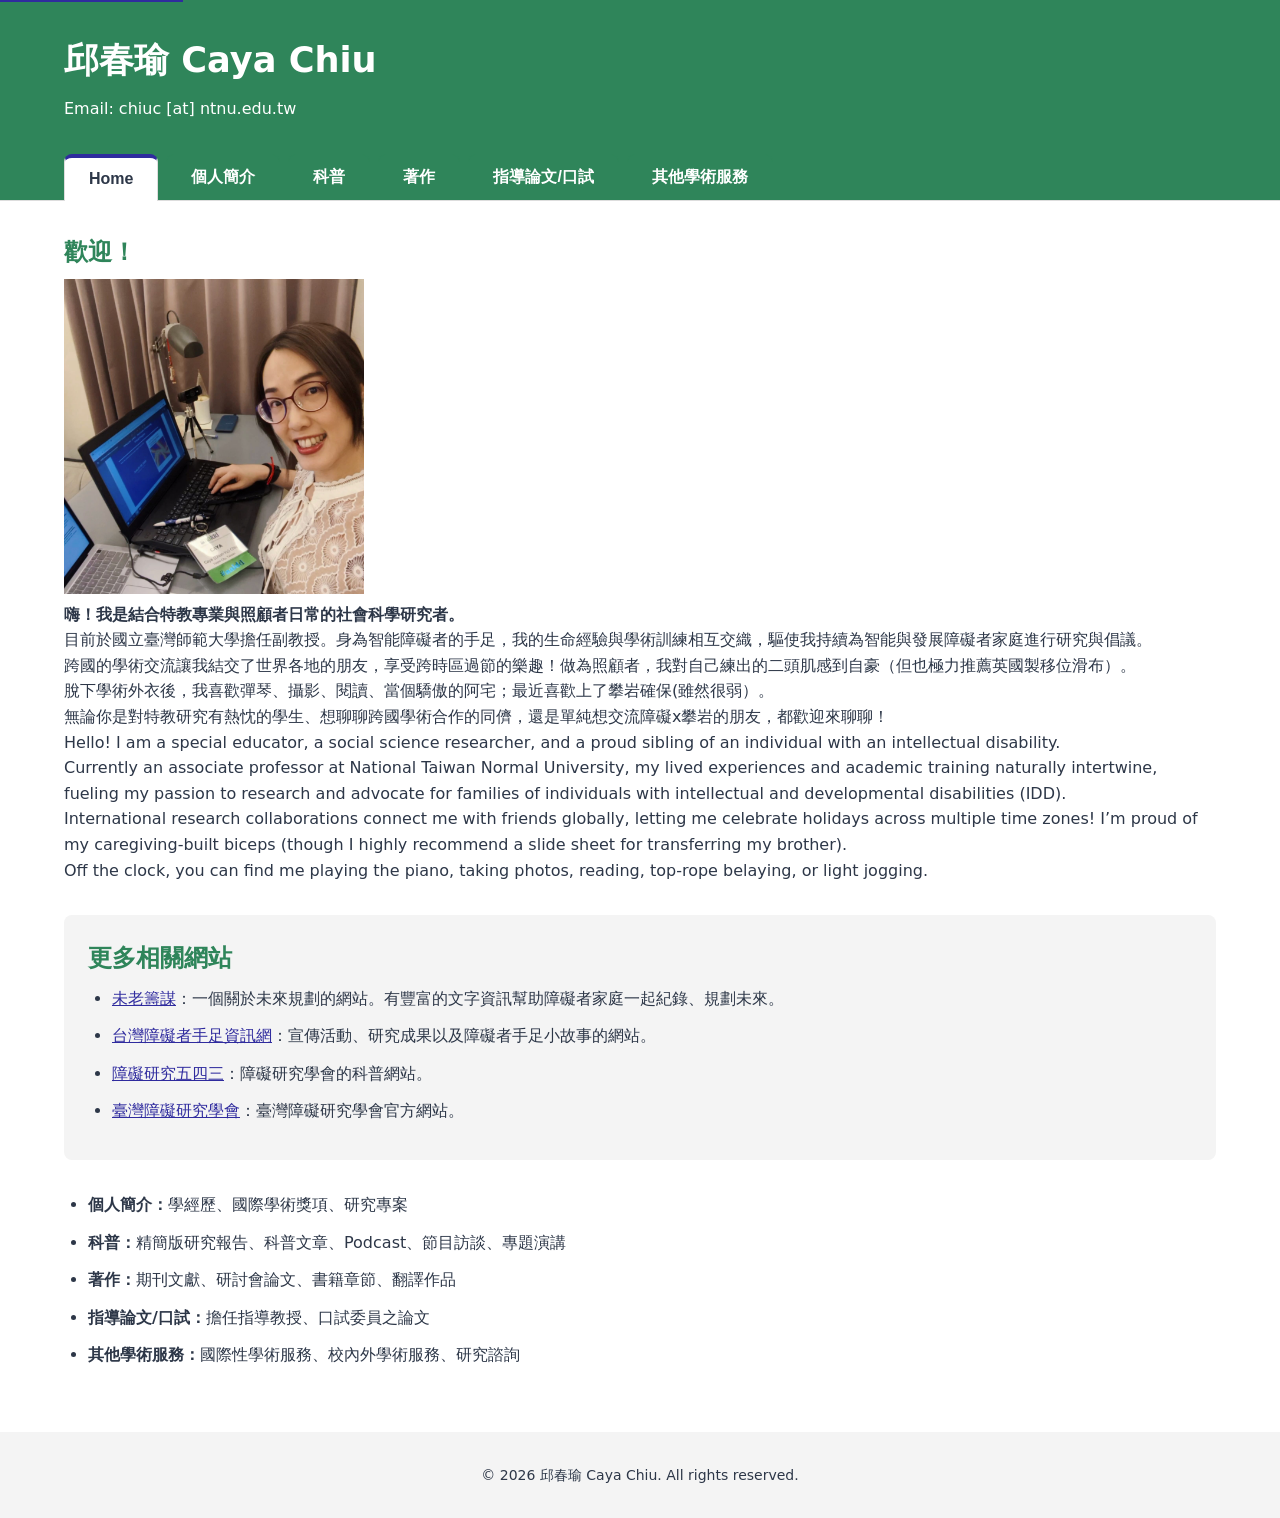
==== commit def085f4: "Update index.html" ====
--- a/index.html
+++ b/index.html
@@ -11,7 +11,7 @@
 
     <header class="site-header">
         <h1>邱春瑜 Caya Chiu</h1>
-        <p>Email: chiuc @ ntnu.edu.tw</p>
+        <p>Email: chiuc [at] ntnu.edu.tw</p>
     </header>
 
     <nav class="tab-nav" aria-label="Main Navigation">
@@ -138,19 +138,20 @@
                     <li><strong>2018/08/01 - 2020/01/31:</strong> NSTC: Time Keepers: Generational Similarities/ Differences among Siblings Caregivers of Individuals with Disabilities. 科技部鼓勵女性從事科學及技術研究專案計畫(個別型) MOST 107-2635-H-003-001 -跨越時間的守護者: 擔負障礙者照顧責任的手足生命階段與世代間異同探究  </li>
                     <li><strong>2019/07/01 - 2020/08/31:</strong> Anfield: Play matters: exploring the relationship between inclusive education and play (Joint project with HKU School of Professional and Continuing Education and University of Leeds)    </li>
                     <li><strong>2019/01/01 - 2019/12/31:</strong> MoHW: Sibling Empowerment: Developing Workshop for Adults Siblings of Individuals with Intellectual and Developmental Disabilities. 公益彩券回饋金補助專案1081K1009看見高齡社會中障礙家庭支持工作的新取向—機構身心障礙者之手足團體培力計畫(育成基金會)</li>
-                    <li><strong>2017/01/01 - 2019/12/31:</strong> Social sciences and humanity research Council, Canada: De l'intervention comportementale intensive précoce à l'école : évaluation de la qualité de la trajectoire de services chez les familles d'enfant ayant un trouble du spectre (Joint project with University of Montreal in Quebec, Queens University, Ontario)</li>
                     <li><strong>2017/08/01 - 2018/10/31:</strong> NTNU: Exploring Needs and Support Strategies for Schoolage Special Siblings of Children with Intellectual Disability/Autism. 國立臺灣師範大學新進教師之專題研究補助106031003 隱形的特殊需求:智能障礙與自閉症者之在學特殊手足需求與支持策略探究</li>
-                    <li><strong>2017/01/01 - 2018/08/01:</strong> Exploring the ‘state of play’ for disabled children in Hong Kong and Taiwan (Joint project with HKU School of Professional and Continuing Education and University of Leeds)n</li>
-                    <li><strong>2014/10/01 - 2016/12/31:</strong> CRPD and Quality of Life Indicator Delphi-study</li>
+                </ul>
+                <h3>Project Co-Principal Investigator / 協同主持人</h3>
+                <ul class="data-list">
+                    <li>2019/07/08 - 2020/08/31: Anfield補助計畫Play matters: exploring the relationship between inclusive education and play (與香港大學School of Professional and Continuing Education及University of Leeds, UK合作計畫)  </li>
+                    <li>2017/01/01 - 2019/12/31: Social sciences and humanity research Council, Canada補助專案 De l'intervention comportementale intensive précoce à l'école : évaluation de la qualité de la trajectoire de services chez les familles d'enfant ayant un trouble du spectre de l'autisme Université du Québec à Montréal (與University of Montreal in Quebec, Queens University, Ontario合作計畫)</li>
+                    <li>2017/01/01 - 2018/08/01: Exploring the ‘state of play’ for disabled children in Hong Kong and Taiwan (與香港大學School of Professional and Continuing Education及University of Leeds, UK合作計畫)</li>
+                </ul>
+                   <h3>Project Coordinator/ 計畫管理人 </h3>
+                <ul class="data-list">
+                     <li><strong>2014/10/01 - 2016/12/31:</strong> CRPD and Quality of Life Indicator Delphi-study</li>
                     <li><strong>2010/03/01 - 2016/08/31:</strong> Family Needs Assessment Scale Development</li>
                     <li><strong>2010/01/01 - 2012/06/30:</strong> Early Years online module development</li>
                     <li><strong>2009/09/01 - 2010/05/31:</strong> CONNECT: A web-based professional development resources</li>
-                </ul>
-                <h3>Project Co-Principal Investigator / 協同主持人</h3>
-                <ul class="data-list">
-                    <li>2019/07/08 - 2020/08/31: Anfield補助計畫Play matters: exploring the relationship between inclusive education and play (與香港大學School of Professional and Continuing Education及University of Leeds, UK合作計畫)  </li>
-                    <li>2017/01/01 - 2019/12/31: Social sciences and humanity research Council, Canada補助專案 De l'intervention comportementale intensive précoce à l'école : évaluation de la qualité de la trajectoire de services chez les familles d'enfant ayant un trouble du spectre de l'autisme Université du Québec à Montréal (與University of Montreal in Quebec, Queens University, Ontario合作計畫)</li>
-                    <li>2017/01/01 - 2018/08/01: Exploring the ‘state of play’ for disabled children in Hong Kong and Taiwan (與香港大學School of Professional and Continuing Education及University of Leeds, UK合作計畫)</li>
                 </ul>
             </section>
         </div>
@@ -226,9 +227,10 @@
             <section class="content-section">
                 <h2>期刊文獻 / Journal Articles</h2>
                 <ol class="data-list">
+                    <li>Chiu, C.,Lee, C., & Burke, M.. (2026). Concordance and discrepancy: Family member perspectives on caregiving and future planning for individuals with intellectual and developmental disabilities in Taiwan <em>Journal of Policy and Practice in Intellectual Disabilities</em>, Advanced online publication. https://10.1111/jppi.70075 [SSCI、第一作者]</li>
                     <li>韓采芳、邱春瑜、郭惠瑜(2026)我是誰?:成年智能障礙者對於智能障礙標籤態度及身份認同協商經驗之探究。<em>特殊教育研究學刊，51</em>(2), 1-43。[TSSCI、通訊作者]</li>
                     <li>賴念華、魏大紘、、胡心慈、邱春瑜、李謹妏(2025)障礙者之父母在障礙者不同生命階段所感知到的親職壓力與支持程度－以生態系統的觀點。<em>特殊教育研究學刊，50</em>(2)，1-44 。https://doi.org/10.6172/BSE.202507_50(2).0001.[TSSCI]</li>
-                    <li>Chatenoud, C., Rivard, M., Millau, M., Aldersey, H., Chiu, C.-Y., Souissi, F., Magnan, C., & Mestari, Z. (2025). Family needs and service trajectory during the transition to school for children with autism. <em>Families in Society, Advance online publication.</em> https://doi.org/10.1177/10443894251329423 [SSCI]</li>
+                    <li>Chatenoud, C., Rivard, M., Millau, M., Aldersey, H., Chiu, C., Souissi, F., Magnan, C., & Mestari, Z. (2025). Family needs and service trajectory during the transition to school for children with autism. <em>Families in Society, Advance online publication.</em> https://doi.org/10.1177/10443894251329423 [SSCI]</li>
                     <li>Rivard, M., Chatenoud, C., Chiu, C., Aldersey, H., Coulombe, P., Morin, M., ... & Magnan, C. (2024). From early behavioral intervention to school: A systematic evaluation of parents’ perspectives on the quality of the autism services during the transition to kindergarten. <em>Journal of Autism and Developmental Disorders, 56</em>(2), 615-632. https://doi.org/10.1007/s10803-024-06594-x[SSCI]</li>
                     <li>陳伯偉、邱春瑜、郭惠瑜、周月清(2023)。發展障礙研究倫理指引：支持障礙者參與研究。<em>臺大社會工作學刊</em>，特刊，1-42。[TSSCI]</li>
                     <li>Rivard, M., Chatenoud, C., Magnan, C., Beuchat, M., Mello, C., Aldersey, H. M., & Chiu, C. (2023). "I lost all the services offered to my child overnight": Families' experience of the interruption of early intervention services for autism during the Covid-19 pandemic in Quebec. <em>Journal on Developmental Disabilities, 28</em>(2), 1-27.[SSCI]</li>
@@ -328,16 +330,7 @@
                     <li>邱春瑜譯（2013）：政策及家長與專業人員的合作關係。載於洪儷瑜總校閱，<em>親師合作與家庭支援--由信任與夥伴關係創造雙贏</em>（Turnbull et al. 著：Families, Professionals, and Exceptionality: Positive Outcomes Through Partnerships and Trust, 6th edition），6-1~6-28頁。台北：華騰出版。（原著出版於2011）</li>
                 </ol>
             </section>
-            <section class="content-section">
-                <h2>國際研討會參與報告(to be updated)</h2>
-                <ol class="data-list">
-                    <li>2019科技部鼓勵女性從事科學及技術研究專案計畫(個別型) MOST 107-2635-H-003-001 - The Sibling Leadership Network Conference/The 143rd AAIDD Annual Meeting 與會心得報告</li>
-                    <li>2018年科技部補助國內專家學者出席國際學術會議 107-2914-I-003-012-A1，The 142nd AAIDD Annual Meeting 與會心得報告</li>
-                    <li>2017年校內新進人員出席國際學術會議補助 201709005，The 4th IASSIDD Asia-Pacific Regional Congress 與會心得</li>
-                    <li>2017年科技部補助國內專家學者出席國際學術會議 106-2914-I-003 -018 -A1，The Sibling Leadership Network Conference/The 141th AAIDD Annual Meeting 與會心得報告/無障礙遊樂場調查組織Project INDIGO 以及Spaulding Playground參訪報告</li>
-                    <li>2016年科技部補助國內專家學者出席國際學術會議 105-2914-I-003 -023 -A1，The 15th IASSIDD World Congress 與會心得</li>
-                </ol>
-            </section>
+            
         </div>
 
         <!-- 5. ADVISING PANEL -->
@@ -490,8 +483,8 @@
                 </ul>
                 <h3>校刊物編輯</h3>
                 <ul class="data-list">
-                    <li>2026年7月1日起至2026年10月30日：特殊教育研究學刊執行編輯</li>
-                    <li>2023年7月1日起至2023年10月30日：特殊教育研究學刊執行編輯</li>
+                    <li>2026年7月1日起至2026年10月31日：特殊教育研究學刊執行編輯</li>
+                    <li>2023年7月1日起至2023年10月31日：特殊教育研究學刊執行編輯</li>
                     <li>2018年7月1日起至2018年10月31日：特殊教育研究學刊執行編輯</li>
                 </ul>
             </section>
@@ -501,9 +494,6 @@
                     <li><strong>2025/10 - Present：</strong>【中華民國智障者家長總會研究案】<br>VAP特教協力志工工作坊提案、執行及分析建議</li>
                     <li><strong>2014/2 - Present：</strong>【育成社會福利基金會研發組研究案】<br>手足培力課程發展、小型作業設施辦理、成年智能障礙者體能活動、機構行為支持方案研究提案及分析建議</li>
                     <li><strong>2015/8 - 2016/7：</strong>衛福部社家署 衛生福利部社會及家庭署<br>聯合國身心障礙權益公約法規檢視小組</li>
-                    <li><strong>2015/2 - 2016/7：</strong>王詹樣社會福利基金會<br>早期療育家庭支持量表發展建議及早期療育專業服務成效提升計畫專家小組</li>
-                    <li><strong>2014/8 - 2016/7：</strong>【行政院國家科學委員會補助專題研究計畫】<br>愛奇兒照顧者在不同時間點之需求與服務期待之調查研究──以天使心基金會為例(103-2410-H-152-005-SSS)。</li>
-                    <li><strong>2013/8 - 2016/7：</strong>【行政院國家科學委員會補助專題研究計畫(優秀年輕學者研究計畫)】<br>污名及其抵抗：媒體、社區與多元差異－愛心還是礙心?：慈善論述與障礙者的社會排除(NSC 102-2628-H-305-003-MY3)。</li>
                 </ul>
             </section>
         </div>
